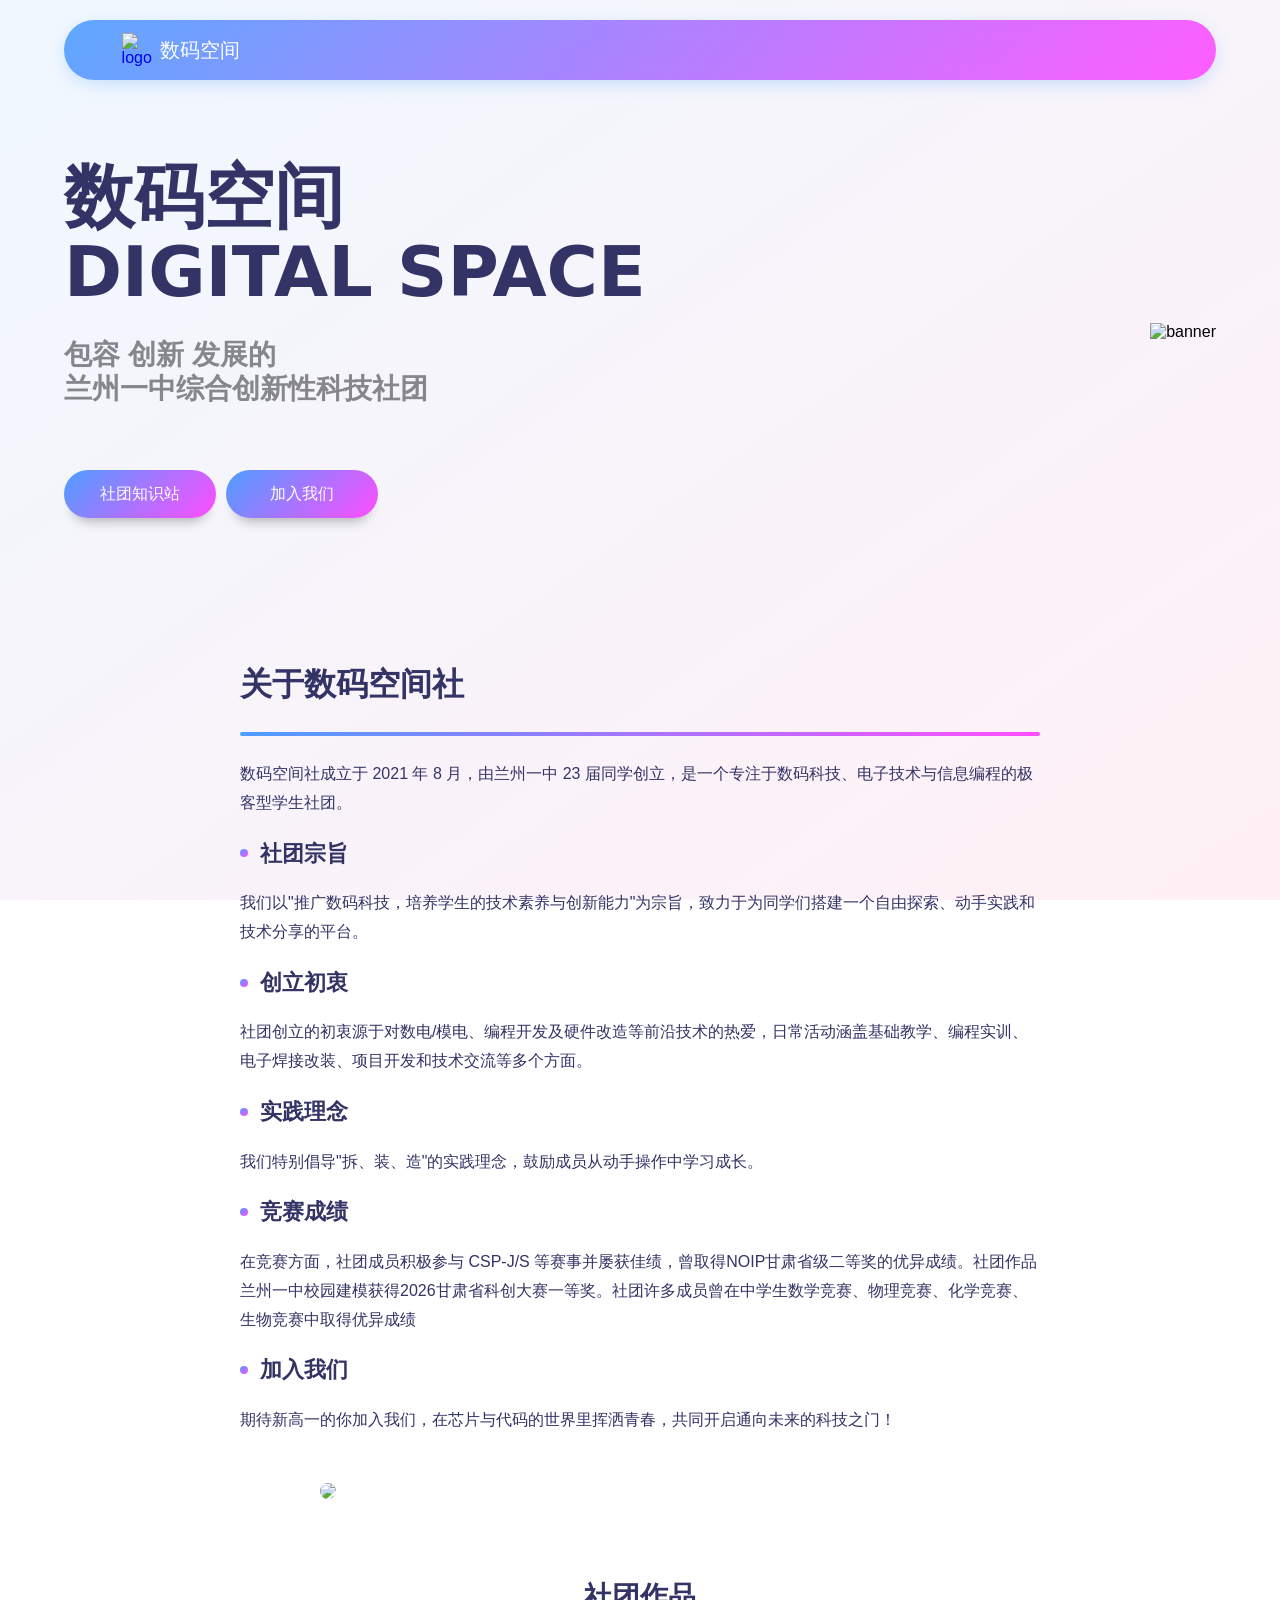
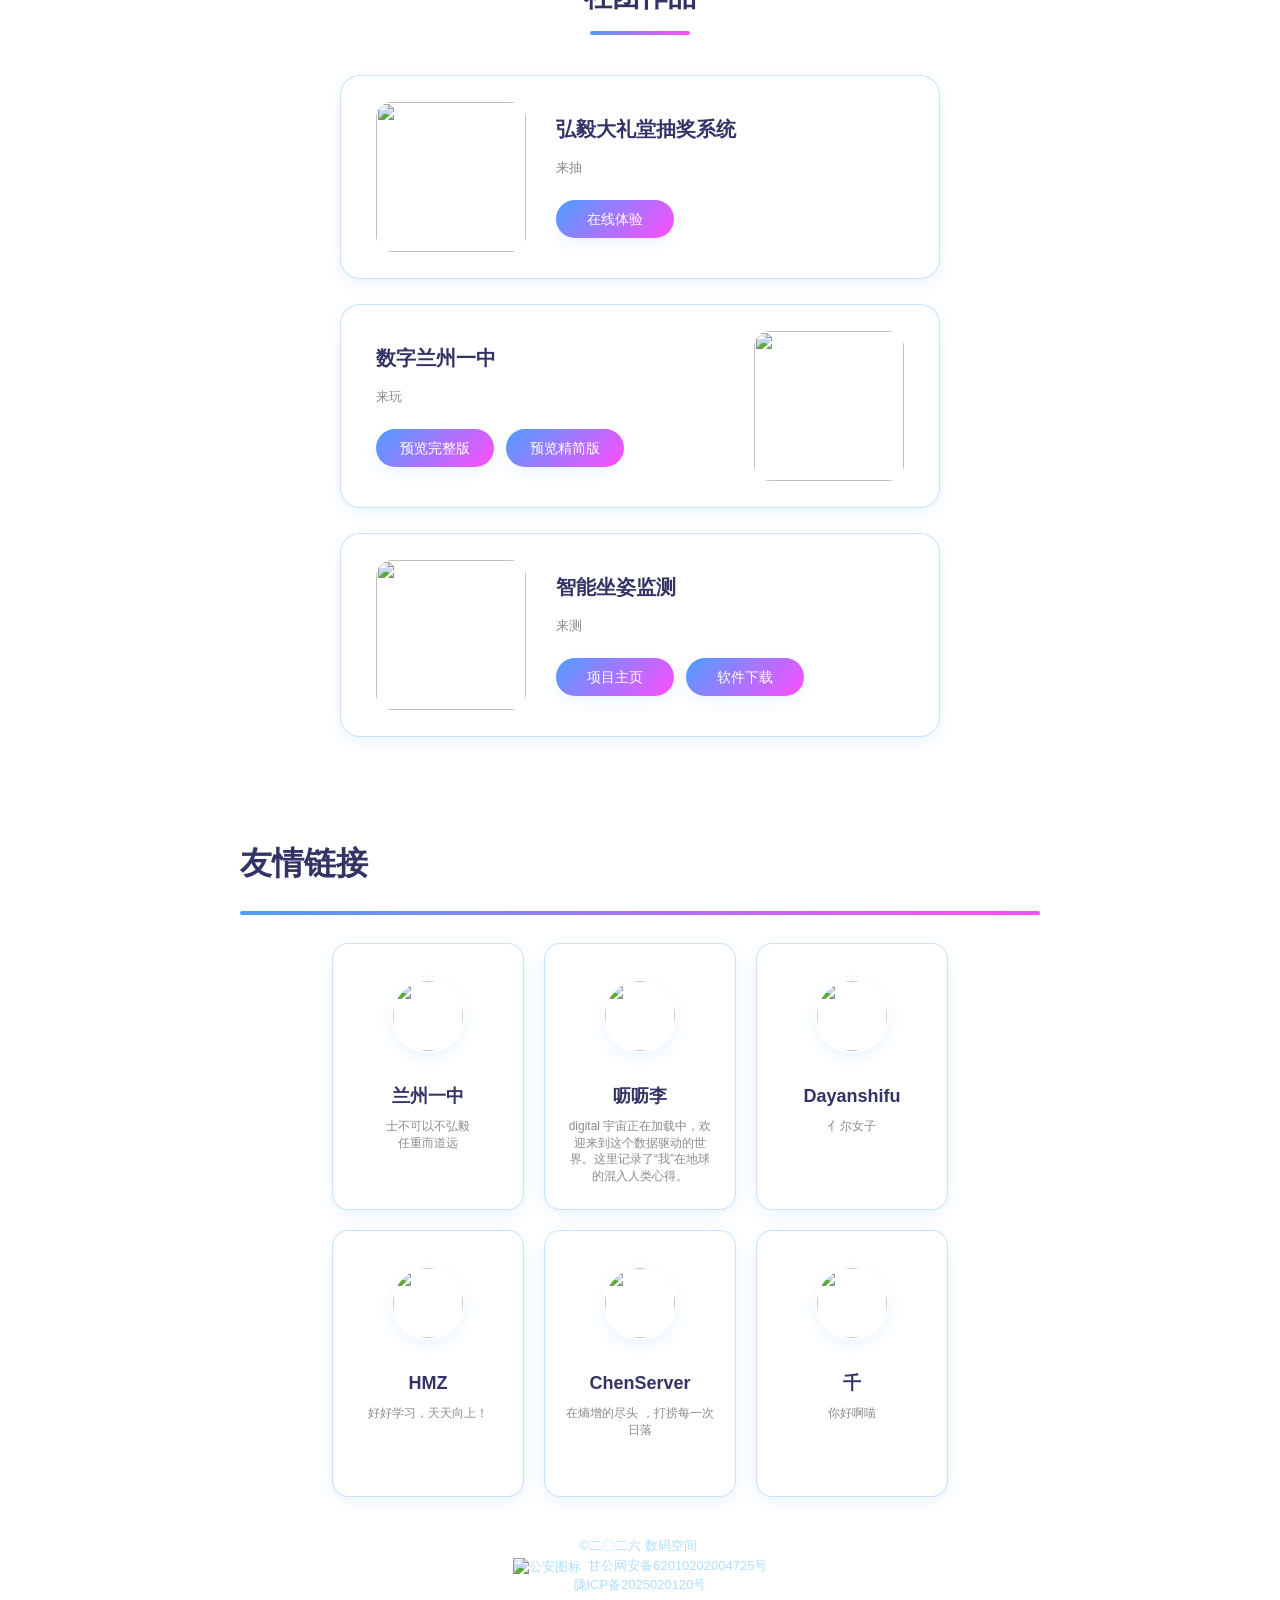
==== 0/index.html @ dd20dab1 "1" ====
<!DOCTYPE html>
<html lang="zh-CN">
<head>
  <meta charset="UTF-8">
  <meta http-equiv="X-UA-Compatible" content="IE=edge">
  <meta name="viewport" content="width=device-width, initial-scale=1.0">
  <meta name="msvalidate.01" content="935899423EDA64570DB7C2E20B85C074" />
  <title>数码空间</title>
  <link rel="stylesheet" href="css/all.css">
  <link rel="icon" type="image/x-icon"
    href="https://static.codemao.cn/pickduck/B1ozkjePlx.png?hash=FnTnQHCRnsdADVJxOXPKU7QRe4GU">
  <link rel="apple-touch-icon"
    href="https://static.codemao.cn/pickduck/B1ozkjePlx.png?hash=FnTnQHCRnsdADVJxOXPKU7QRe4GU">
  <meta name="apple-mobile-web-app-title" content="数码空间">
  <link rel="bookmark" href="img/icon.webp">
  <link rel="apple-touch-icon-precomposed" sizes="180x180" href="img/icon.webp">
  <meta name="description" content="包容 创新 发展的兰州一中综合创新性科技社团">
  <meta name="theme-color" content="#1C1C1F">
  <meta name="color-scheme" content="light dark">
  <link rel="stylesheet" href="https://cdn3.codesign.qq.com/icons/X2bzpZvRWkZkAaV/latest/iconfont.css">
  <script src="https://lf9-cdn-tos.bytecdntp.com/cdn/expire-1-M/jquery/3.6.0/jquery.min.js"></script>
  <script>
    var _hmt = _hmt || [];
    (function () {
      var hm = document.createElement("script");
      hm.src = "https://hm.baidu.com/hm.js?0a0cca83682044c405966961a1ff1b9b";
      var s = document.getElementsByTagName("script")[0];
      s.parentNode.insertBefore(hm, s);
    })();
  </script>
</head>
<body id="body">
  <div class="nav">
    <div class="nav-content">
      <div class="nav-left">
        <a href="javascript:scrollToTopWithAnimation()" class="site-logo">
          <img src="https://static.codemao.cn/pickduck/Byks1olvex.webp?hash=FupuaA1gdPnGpRbXPNldKYbTcJV7" alt="logo"
            class="site-logo-img">
          <span class="site-name">数码空间</span>
        </a>
      </div>
    </div>
  </div>
  <div class="first-stack need-padding">
    <div class="left-Introduce">
      <div class="title-group">
        <span class="title">数码空间</span>
        <span class="title">DIGITAL SPACE</span>
      </div>
      <div class="discription">
        <span class="discription-text">包容 创新 发展的<span class="inline-word"></span><br>兰州一中综合创新性科技社团<span
            class="inline-word"></span></span>
      </div>
      <div class="first-stack-links">
        <a href="https://1zdigital.space" class="about-button" target="_blank">社团知识站</a>
        <div style="width: 10px;"></div>
        <a href="https://qm.qq.com/cgi-bin/qm/qr?k=8SuyzdjMdeFkqadi6fVxiHkDl4CLty4_&jump_from=webapi&authKey=CzQikE2dsX8r/V933DdRGaGKKtdiOJlwdwXW4sMrp03vUS4DN889CrqxzXHYF1y"
          class="about-button" target="_blank">加入我们</a>
      </div>
    </div>
    <a class="right-stack" target="_blank">
      <img class="banner-img" src="https://static.codemao.cn/pickduck/r1gCdc1rwxg.png" alt="banner" title="banner">
    </a>
  </div>
  <div class="about-section need-padding">
    <div class="about-container">
      <h2 class="about-title">关于数码空间社<br></h2>
      <div class="about-content">
        <p>数码空间社成立于 2021 年 8 月，由兰州一中 23 届同学创立，是一个专注于数码科技、电子技术与信息编程的极客型学生社团。</p>
        <h3 class="about-subtitle">社团宗旨</h3>
        <p>我们以"推广数码科技，培养学生的技术素养与创新能力"为宗旨，致力于为同学们搭建一个自由探索、动手实践和技术分享的平台。</p>
        <h3 class="about-subtitle">创立初衷</h3>
        <p>社团创立的初衷源于对数电/模电、编程开发及硬件改造等前沿技术的热爱，日常活动涵盖基础教学、编程实训、电子焊接改装、项目开发和技术交流等多个方面。</p>
        <h3 class="about-subtitle">实践理念</h3>
        <p>我们特别倡导"拆、装、造"的实践理念，鼓励成员从动手操作中学习成长。</p>
        <h3 class="about-subtitle">竞赛成绩</h3>
        <p>在竞赛方面，社团成员积极参与 CSP-J/S 等赛事并屡获佳绩，曾取得NOIP甘肃省级二等奖的优异成绩。社团作品兰州一中校园建模获得2026甘肃省科创大赛一等奖。社团许多成员曾在中学生数学竞赛、物理竞赛、化学竞赛、生物竞赛中取得优异成绩</p>
        <h3 class="about-subtitle">加入我们</h3>
        <p>期待新高一的你加入我们，在芯片与代码的世界里挥洒青春，共同开启通向未来的科技之门！</p>
        <br>
        <img src="https://static.codemao.cn/pickduck/HkcOrgrwge.jpg"
          style="width: 80%;border-radius: 20px;padding: 0 auto 0 ; margin-left: 10%;" />
      </div>
    </div>
  </div>
  <div class="works-section need-padding">
    <div class="works-container">
      <h2 class="works-title">社团作品</h2>
      
      <span class="work-item">
        <img src="https://static.codemao.cn/pickduck/r1gCdc1rwxg.png" class="work-img">
        <div class="work-info">
          <h3 class="work-name">弘毅大礼堂抽奖系统</h3>
          <p class="work-desc">来抽<br><br>
          <a class="work-link" href="https://hello.1zdigital.space/hy" target="_blank">在线体验</a></p>
        </div>
      </span>
      
      <span class="work-item right-img">
        <img src="https://static.codemao.cn/pickduck/r1gCdc1rwxg.png" class="work-img">
        <div class="work-info">
          <h3 class="work-name">数字兰州一中</h3>
          <p class="work-desc">来玩<br><br>
          <a class="work-link" href="https://hello.1zdigital.space/digitallzyz" target="_blank">预览完整版</a>
          <a class="work-link" href="https://hello.1zdigital.space/digitallzyz/simplified.html" target="_blank">预览精简版</a></p>
        </div>
      </span>
      
      <span class="work-item">
        <img src="https://cdn-community.bcmcdn.com/47/community/BMhqb64pTA0K6yNDV7uM3xsi3PjDqPYTANcY9XRM4FAz.ico?hash=FnhFmJ8zzLOVhTmnKUnLEoGN8aM1" class="work-img">
        <div class="work-info">
          <h3 class="work-name">智能坐姿监测</h3>
          <p class="work-desc">来测<br><br>
          <a class="work-link" href="https://github.com/MicroPotatoChips/poseture_monitor" target="_blank">项目主页</a>
          <a class="work-link" href="#" target="_blank">软件下载</a></p>
        </div>
      </span>
    </div>
  </div>
  <div class="friends-section need-padding">
    <div class="friends-container">
      <h2 class="about-title" style="margin-top: 20px;margin-bottom: 20px;">友情链接<br></h2>
      <div class="friends-grid">
        <a href="https://www.gslzyz.cn/" class="friend-card" target="_blank">
          <img src="https://cdn-community.bcmcdn.com/47/community/d2ViXzMwMDFfMzQwODM0OF8wXzE3NjI1MzQ2MTcxOTFfYjg2MDZhNmQ.jpeg" class="friend-avatar">
          <h3 class="friend-name">兰州一中</h3>
          <p class="friend-description">士不可以不弘毅<br>任重而道远</p>
        </a>
        <a href="https://1zdigital.space/" class="friend-card" target="_blank">
          <img src="https://cravatar.com/avatar/0fc2c5f90ea8afbfb604182b74a423ce?d=mp&s=240"class="friend-avatar">
          <h3 class="friend-name">呖呖李</h3>
          <p class="friend-description">digital 宇宙正在加载中，欢迎来到这个数据驱动的世界。这里记录了“我”在地球的混入人类心得。</p>
        </a>
        <a href="https://qian.1zdigital.space/" class="friend-card" target="_blank">
          <img src="https://static.codemao.cn/pickduck/HJTNP4yn6.jpg" class="friend-avatar">
          <h3 class="friend-name">Dayanshifu</h3>
          <p class="friend-description">亻尔女子</p>
        </a>
        <a href="https://hmz168.1zdigital.space" class="friend-card" target="_blank">
          <img src="https://cdn-community.bcmcdn.com/47/community/d2ViXzMwMDFfMzQwODM0OF8wXzE3NjI1MzUxMDI0MjFfNjUyYjBjNWE.jpeg" class="friend-avatar">
          <h3 class="friend-name">HMZ</h3>
          <p class="friend-description">好好学习，天天向上！</p>
        </a>
        <a href="https://etaris.moe/" class="friend-card" target="_blank">
          <img src="https://blog.etaris.moe/photos/head.jpg" class="friend-avatar">
          <h3 class="friend-name">ChenServer</h3>
          <p class="friend-description">在熵增的尽头 ，打捞每一次日落</p>
        </a>
        <a href="https://hello.1zdigital.space/qian" class="friend-card" target="_blank">
          <img src="https://cdn-community.bcmcdn.com/47/community/d2ViXzMwMDFfMzQwODM0OF8wXzE3NjMzOTU5MDYyNDVfMDBhOGVhNWQ.jpeg" class="friend-avatar">
          <h3 class="friend-name">千</h3>
          <p class="friend-description">你好啊喵</p>
        </a>
      </div>
    </div>
  </div>
  <div class="footer-content need-padding" style="text-decoration:none;color:#0099ff51;font-size:small;text-align: center;">
    <span class="info" style="margin:0 4px 2px 0">©<span id="2year">114514</span> <a style="text-decoration:none;color:#0099ff51"
        href="https://hello.1zdigital.space/">数码空间</a></span>
    <span class="info">
      <img src=https://www.beian.gov.cn/img/ghs.png alt=公安图标 height=16 width=16 style="height:16px;vertical-align:middle;margin:0 4px 0 0;display:inline"/>
      <a style="text-decoration:none;color:#0099ff51" href="https://beian.mps.gov.cn/#/query/webSearch?code=62010202004725;display:inline" target=_blank>甘公网安备62010202004725号</a></span>
      <a style="text-decoration:none;color:#0099ff51" href="http://beian.miit.gov.cn" target=_blank                                      >陇ICP备2025020120号</a>
    </span>
    <script type="text/javascript">
      function toChineseYear(year) {
        var chineseNumbers = ['〇', '一', '二', '三', '四', '五', '六', '七', '八', '九'];
        var yearStr = year.toString();
        var result = '';
        for (var i = 0; i < yearStr.length; i++) {
          result += chineseNumbers[parseInt(yearStr.charAt(i))];
        }
        return result;
      }
      var nowyear = new Date().getFullYear();
      var a1 = toChineseYear(nowyear);
      document.getElementById("2year").innerHTML = a1;</script>
  </div>
</body>
<script src="js/simpleParallax.min.js"></script>
</html>
---- 0/css/all.css ----
:root {
	--heo-white: #fff;
	--heo-white-op: hsla(0, 0%, 100%, 0.2);
	--heo-black: #000;
	--heo-black-op: rgba(0, 0, 0, 0.2);
	--heo-none: rgba(0, 0, 30, 0);
	--heo-gray: #999;
	--heo-gray-op: hsla(0, 0%, 60%, 0.17);
	--heo-vip: #e5a80d;
	--heo-theme: #ff4dff;
	--heo-theme-op: rgba(255, 77, 255, 0.2);
	--heo-theme-op-deep: rgba(255, 77, 255, 0.8);
	--heo-theme-none: rgba(255, 77, 255, 0.1);
	--heo-main: linear-gradient(135deg, #4d9eff, #ff4dff);
	--heo-main-op: rgba(77, 158, 255, 0.2);
	--heo-main-none: rgba(77, 158, 255, 0.1);
	--heo-shadow-theme: 0 8px 12px -3px var(--heo-theme-op);
	--heo-shadow-blackdeep: 0 2px 16px -3px rgba(0, 0, 0, 0.15);
	--heo-shadow-main: 0 8px 12px -3px var(--heo-main-op);
	--heo-shadow-blue: 0 8px 12px -3px rgba(77, 158, 255, 0.4);
	--heo-shadow-white: 0 8px 12px -3px hsla(0, 0%, 100%, 0.2);
	--heo-shadow-black: 0 0 12px 4px rgba(0, 0, 0, 0.05);
	--heo-shadow-yellow: 0px 38px 77px -26px rgba(255, 201, 62, 0.12);
	--heo-shadow-red: 0 8px 12px -3px rgba(255, 77, 77, 0.3);
	--heo-shadow-green: 0 8px 12px -3px rgba(77, 255, 77, 0.3);
	--heo-logo-color: linear-gradient(215deg, #4d9eff, #ff4dff);
	--heo-snackbar-time: 5s;
	--style-border: 1px solid var(--heo-card-border);
	--style-border-always: 1px solid var(--heo-card-border);
	--style-border-hover: 1px solid var(--heo-theme);
	--style-border-hover-always: 1px solid var(--heo-theme);
	--style-border-dashed: 1px dashed var(--heo-theme-op)
}


:root {
	height: 100%;
	--heo-blue: #4d9eff;
	--heo-red: #ff4d4d;
	--heo-pink: #ff7c7c;
	--heo-green: #4dff4d;
	--heo-yellow: #ffcc4d;
	--heo-yellow-op: rgba(255, 204, 77, 0.2);
	--heo-orange: #f93;
	--heo-background: linear-gradient(145deg, #f0f8ff, #fff0f5);
	--heo-reverse: #000;
	--heo-maskbg: hsla(0, 0%, 100%, 0.6);
	--heo-maskbgdeep: hsla(0, 0%, 100%, 0.85);
	--heo-hovertext: var(--heo-theme);
	--heo-ahoverbg: rgba(255, 240, 245, 0.7);
	--heo-lighttext: var(--heo-main);
	--heo-scrollbar: rgba(77, 158, 255, 0.4);
	--heo-card-btn-bg: linear-gradient(135deg, #4d9eff, #ff4dff);
	--heo-post-blockquote-bg: rgba(240, 248, 255, 0.7);
	--heo-post-tabs-bg: rgba(255, 240, 245, 0.7);
	--heo-secondbg: linear-gradient(145deg, #e6f0ff, #ffe6f0);
	--heo-shadow-nav: 0 5px 20px -5px rgba(77, 158, 255, 0.4);
	--heo-card-bg: hsla(0, 0%, 100%, 0.9);
	--heo-card-bg-op: hsla(0, 0%, 100%, 0.2);
	--heo-card-bg-none: hsla(0, 0%, 100%, 0);
	--heo-shadow-lightblack: 0 5px 20px -5px rgba(77, 158, 255, 0.2);
	--heo-shadow-light2black: 0 5px 20px -5px rgba(255, 77, 255, 0.2);
	--heo-card-border: rgba(77, 158, 255, 0.3);
	--heo-shadow-border: 0 8px 20px -4px rgba(77, 158, 255, 0.2);
	--style-border-forever: 2px solid var(--heo-main)
}

@keyframes floating {
	0% {
		transform: translate(0)
	}

	50% {
		transform: translateY(10px)
	}

	to {
		transform: translate(0)
	}
}

body {
	background: var(--heo-background) no-repeat 50%;
	background-size: cover;
	background-attachment: fixed;
	display: flex;
	margin: auto;
	flex-direction: column;
	font-family: PingFangSC-Regular, Roboto, Helvetica Neue, Helvetica, Tahoma, Arial, PingFang SC-Light, Microsoft YaHei;
	align-items: center;
    background-position: center center;
    background-repeat: no-repeat;
    background-attachment: fixed;
    background-size: 100% 100%;
    -webkit-background-size: cover;
    -o-background-size: cover;
}

body .need-padding {
	max-width: 1200px;
	width: 90%
}

a {
	text-decoration: none;
	-webkit-user-drag: none
}

a,
span {
	user-select: none
}

sup {
	font-size: 12px;
	background: var(--heo-green);
	color: var(--heo-white);
	padding: 4px;
	border-radius: 4px;
	margin-left: 6px;
	white-space: nowrap;
	position: absolute;
	top: -4px
}

sup.hot {
	background: var(--heo-red)
}

img {
	user-select: none;
	-webkit-user-drag: none
}

.nav {
	left: 5%;
	position: fixed;
	justify-content: center;
	flex-direction: column;
	background: var(--heo-navbg);
	backdrop-filter: blur(10px);
	border-radius: 30px;
	margin-top: 20px;
	box-shadow: var(--heo-shadow-nav);
	animation: float 6s ease-in-out infinite;
	top: 0
}

.nav,
.nav-content {
	display: flex;
	width: 90%;
	align-items: center;
	z-index: 2;
	transition: .3s ease-in-out
}

.nav-content {
	max-width: 1200px;
	justify-content: space-between;
	height: 60px
}

.nav-banner {
	width: 100%;
	height: 44px;
	display: flex;
	align-items: center;
	justify-content: center;
	position: absolute;
	top: 44px;
	left: 0;
	animation: showbanner 4s ease-in-out;
	z-index: 1;
	background: var(--heo-secondbg);
	border-radius: 0 0 30px 30px
}

.nav-banner a {
	font-size: 12px;
	transition: .3s ease-in-out;
	animation: showbannertext 4s ease-in-out;
	color: var(--heo-fontcolor)
}

.nav-banner a:hover {
	color: var(--heo-main)
}

.nav-right .nav-menu {
	display: none
}

a.site-logo {
	display: flex;
	align-items: center
}

img.site-logo-img {
	width: 30px
}

.menu-list {
	display: none
}

.banner-img {
	width: 405px;
	max-width: 100%;
	animation: floating 4s ease-in-out infinite;
	pointer-events: none;
	object-fit: cover;
	transform: translateY(-7px)
}

span.site-name {
	color: var(--heo-white);
	font-size: 20px;
	margin-left: 8px
}

a.nav-item {
	color: var(--heo-white);
	opacity: .8;
	transition: .3s ease-in-out;
	font-size: 14px;
	margin: 0 2px;
	padding: 8px 16px;
	border-radius: 30px;
	background: hsla(0, 0%, 100%, .1)
}

a.nav-item:hover {
	opacity: 1;
	background: hsla(0, 0%, 100%, .3);
	color: var(--heo-white);
	transform: translateY(-2px);
	box-shadow: 0 5px 15px rgba(255, 77, 255, .3)
}

.first-stack,
.nav-right {
	display: flex;
	align-items: center
}

.first-stack {
	justify-content: space-between;
	margin-top: 160px;
	margin-bottom: 15vh
}

.title-group {
	display: flex;
	flex-direction: column;
	font-size: 70px;
	line-height: 75px;
	font-family: system-ui
}

.title-group,
span.discription-text {
	font-weight: 400;
	color: #336;
	font-weight: 700
}

span.discription-text {
	display: block;
	font-size: 28px;
	line-height: 34px;
	margin-top: 28px
}

a.about-button {
	display: flex;
	padding: 0 36px;
	background: var(--heo-card-btn-bg);
	color: var(--heo-white);
	border-radius: 29px;
	box-shadow: 0 12px 12px -9px rgba(0, 0, 0, .29);
	margin-top: 64px;
	width: 80px;
	transition: .3s ease-in-out;
	white-space: nowrap;
	align-items: center;
	justify-content: center;
	height: 48px;
	border: none
}

a.about-button:hover {
	background: var(--heo-main);
	box-shadow: 0 12px 12px -9px rgba(255, 77, 255, .4);
	transform: translateY(-3px)
}

.product-group {
	margin: 0;
	width: 100%
}

h2.group-title {
	font-size: 32px;
	margin-bottom: 0;
	color: #336
}

.group-description {
	font-size: 14px;
	color: var(--heo-secondtext)
}

.group-items {
	display: flex;
	margin-top: 60px;
	flex-direction: row;
	flex-wrap: wrap
}

.group-item {
	display: flex;
	width: 33.33333%;
	margin-bottom: 60px
}

a.group-item-icon,
img.group-item-icon-img {
	width: 100px;
	height: 100px
}

img.group-item-icon-img {
	border-radius: 28px;
	box-shadow: 0 5px 15px rgba(77, 158, 255, .3);
	transition: transform .3s ease
}

img.group-item-icon-img:hover {
	transform: scale(1.05)
}

.group-info-button {
	display: flex;
	align-items: center
}

span.linkbotton-tips {
	display: flex;
	margin-left: 10px;
	font-size: 12px;
	color: var(--heo-secondtext)
}

.special-card span.linkbotton-tips {
	color: var(--heo-white)
}

.group-info,
.group-info-group {
	display: flex;
	flex-direction: column
}

.group-info-group {
	margin-left: 36px;
	justify-content: space-between;
	height: 100px
}

.group-info-group a.title {
	color: var(--heo-fontcolor);
	font-size: 20px;
	line-height: 1;
	margin-bottom: 8px;
	width: fit-content;
	position: relative;
	font-weight: 700
}

.group-info-group a.discription {
	color: var(--heo-fontcolor);
	font-size: 14px;
	width: fit-content;
	max-width: 220px;
	word-break: break-all;
	text-overflow: ellipsis;
	display: -webkit-box;
	-webkit-box-orient: vertical;
	-webkit-line-clamp: 1
}

a.linkbutton {
	padding: 6px 20px;
	display: flex;
	background: var(--heo-blue);
	color: var(--heo-white);
	font-size: 14px;
	border-radius: 21px;
	transition: .3s ease-in-out;
	width: fit-content;
	white-space: nowrap
}

a.linkbutton:hover {
	filter: brightness(1.2);
	transform: translateY(-2px);
	box-shadow: 0 5px 15px rgba(77, 158, 255, .3)
}

a.linkbutton:active {
	filter: brightness(.8)
}

.footer {
	padding: 60px 0;
	display: flex;
	justify-content: center;
	width: 100%;
	background: var(--heo-secondbg);
	margin-top: 80px;
	align-items: center;
	border-radius: 30px 30px 0 0
}

.footer .info {
	font-size: 12px;
	opacity: .6;
	color: var(--heo-fontcolor);
	transition: .3s ease-in-out;
	margin: 4px 0
}

.footer a.info:hover {
	opacity: 1;
	color: var(--heo-theme)
}

.footer .info-group .info:not(:first-child) {
	margin-left: 4px
}

.footer-content {
	display: flex;
	flex-direction: column;
	margin-bottom: 20px
}

html::-webkit-scrollbar {
	display: none
}

.product-banner {
	background-image: linear-gradient(180deg, #4d9eff, #ff4dff);
	width: 100%;
	padding: 94px 0 0;
	height: fit-content;
	margin: 40px 0;
	overflow: hidden;
	position: relative;
	min-height: 800px;
	border-radius: 30px
}

.banner-info,
.product-banner {
	display: flex;
	flex-direction: column;
	align-items: center
}

.product-banner .tips {
	color: var(--heo-vip);
	font-size: 14px
}

.product-banner span.title {
	font-size: 56px;
	color: var(--heo-white);
	font-weight: 700;
	text-align: center;
	line-height: 60px;
	margin-top: 12px
}

span.punctuation {
	position: absolute
}

.banner-discription-group {
	display: flex;
	flex-direction: column;
	align-items: center;
	opacity: .8;
	margin: 24px 0 32px
}

.product-banner span.description {
	font-size: 16px;
	color: var(--heo-white);
	text-align: center
}

.link-group {
	margin-bottom: 24px;
	display: flex;
	align-items: center
}

a.primary-button {
	padding: 8px 26px;
	border-radius: 26px;
	transition: .3s ease-in-out;
	white-space: nowrap
}

a.primary-button:hover {
	transform: translateY(-2px);
	box-shadow: 0 5px 15px hsla(0, 0%, 100%, .3)
}

a.second-link {
	color: var(--heo-white);
	opacity: .6;
	font-size: 14px;
	margin-left: 12px;
	transition: .3s ease-in-out
}

a.second-link:hover {
	opacity: 1
}

.banner-pic {
	margin-top: 20px;
	display: flex;
	justify-content: center;
	height: 400px;
	position: absolute;
	bottom: 100px
}

.banner-pic-img {
	max-width: 968px;
	width: 100%;
	margin: auto;
	border-radius: 20px
}

.inline-word {
	word-break: keep-all;
	white-space: nowrap
}

.first-stack-links {
	display: flex
}

.about-button.social-button {
	margin-left: 8px;
	padding: 0 16px
}

.about-button.social-button i {
	font-size: 20px;
	line-height: 1
}

.special-card {
	background: linear-gradient(135deg, #4d9eff, #ff4dff);
	width: 90%;
	border-radius: 30px;
	max-width: 1200px;
	position: relative;
	display: flex;
	overflow: hidden;
	height: 500px;
	box-shadow: 0 20px 40px rgba(77, 158, 255, .3)
}

.special-card-left {
	padding: 54px 0 54px 75px;
	z-index: 1;
	width: 100%;
	position: relative
}

.special-card-left .tips {
	font-size: 18px;
	font-weight: 700;
	color: var(--heo-white)
}

.special-card-left .title {
	font-size: 40px;
	font-weight: 700;
	max-width: 400px;
	margin-top: 8px
}

.special-card-left .discription,
.special-card-left .title {
	line-height: 1.2;
	max-width: calc(100% - 700px);
	color: var(--heo-white)
}

.special-card-left .discription {
	font-size: 16px;
	margin-top: 24px;
	opacity: .8
}

.special-card-left .button-group {
	position: absolute;
	bottom: 56px;
	display: flex;
	align-items: center
}

.special-card-right {
	position: absolute;
	right: 0;
	top: 0;
	height: 100%;
	display: flex;
	z-index: 0
}

.avatar-discription {
	display: flex;
	flex-direction: column;
	align-content: center;
	padding: 24px 32px;
	background: var(--heo-white);
	border-radius: 12px;
	line-height: 1.5;
	max-width: 1200px;
	margin: 18px 5% 0;
	border: var(--style-border-always);
	box-shadow: var(--heo-shadow-border)
}

.avatar-discription-text {
	display: flex;
	font-size: 16px;
	text-align: center
}

span.avatar-name {
	display: flex;
	font-size: 16px;
	opacity: 1;
	margin: 14px auto auto
}

.avatar-image {
	width: 60px;
	height: 60px;
	border-radius: 50%;
	margin: 28px auto auto;
	border: 4px solid #fff;
	box-shadow: var(--heo-shadow-lightblack)
}

.avatar-title {
	display: flex;
	margin: auto;
	font-size: 14px;
	opacity: .6;
	text-align: center
}

@media screen and (max-width:1200px) {
	.group-item {
		width: 50%
	}

	.special-card {
		display: none
	}
}

@media screen and (max-width:768px) {
	.first-stack {
		margin-bottom: 20px
	}

	.left-Introduce {
		margin-bottom: 40px
	}

	a.about-button {
		margin-top: 40px
	}

	.group-items {
		margin-top: 30px
	}

	body .need-padding {
		width: 80%
	}

	.first-stack {
		flex-direction: column;
		margin-top: 120px
	}

	.product-group {
		margin: 0
	}

	.group-item {
		width: 100%
	}

	.footer {
		flex-direction: column;
		margin-top: 20px
	}

	.footer .info {
		margin-bottom: 12px
	}

	.show-menu .nav,
	.show-menu .nav-content {
		background: var(--heo-navbg)
	}

	.nav-right .nav-item {
		display: none
	}

	.nav-right .nav-menu {
		display: flex;
		color: var(--heo-white);
		padding: 8px 0 8px 8px
	}

	.product-banner span.title {
		font-size: 40px;
		line-height: 46px
	}

	.menu-list {
		display: flex;
		position: fixed;
		flex-direction: column;
		top: 60px;
		background: var(--heo-navbg);
		width: 100%;
		height: 0%;
		z-index: 10;
		align-items: center;
		overflow: hidden;
		transition: .3s ease-in-out;
		opacity: 0;
		border-radius: 0 0 30px 30px
	}

	.show-menu .menu-list {
		height: 100%;
		opacity: 1
	}

	.menu-list a.nav-item {
		padding: 8px;
		font-size: 16px;
		border-bottom: 1px solid hsla(0, 0%, 100%, .2);
		width: 90%;
		margin-left: 0
	}

	.show-menu .menu-list a.nav-item {
		padding: 12px 8px
	}

	.banner-pic {
		margin-top: 20px;
		height: 200px;
		bottom: 40px
	}

	.product-banner {
		padding-top: 60px;
		min-height: 520px
	}

	h2.group-title {
		margin: 0
	}

	a.linkbutton {
		margin-left: 0
	}

	.banner-img {
		height: 100%
	}

	.banner-pic-img {
		width: 100vw
	}

	.nav-center {
		display: none
	}
}

@media screen and (max-width:375px) {
	.first-stack {
		margin-bottom: 20px
	}

	.left-Introduce {
		margin-bottom: 40px
	}

	a.about-button {
		margin-top: 40px
	}

	.group-items {
		margin-top: 30px
	}

	.group-info-group,
	.group-item {
		flex-direction: row
	}

	.group-info-group {
		margin-left: 20px;
		width: 100%;
		height: 45px
	}

	.group-info-button {
		margin-top: 0;
		flex-direction: column
	}

	span.linkbotton-tips {
		margin-top: 4px
	}

	.product-group {
		margin: 0
	}

	a.group-item-icon,
	img.group-item-icon-img {
		width: 40px;
		height: 40px;
		border-radius: 12px
	}

	.product-banner {
		padding-top: 40px
	}

	.banner-pic {
		margin-top: 0;
		height: 150px
	}

	h2.group-title {
		margin: 0
	}

	a.linkbutton {
		margin-left: 8px
	}

	.footer {
		margin-top: 20px
	}

	.title-group .title {
		font-size: 35px;
		line-height: 1.2
	}

	span.discription-text {
		font-size: 16px;
		line-height: 1.2
	}

	a.about-button {
		padding: 0 24px
	}

	.nav-center {
		display: none
	}
}

:root {
	--heo-fontcolor: #336;
	--heo-secondtext: rgba(60, 60, 67, 0.6)
}

.title-group,
h2.group-title {
	color: var(--heo-fontcolor);
	transition: color .3s ease
}

.group-description,
span.discription-text {
	color: var(--heo-secondtext);
	transition: color .3s ease
}

:root {
	--heo-button-text: #fff;
	--heo-button-bg: linear-gradient(135deg, #4d9eff, #ff4dff);
	--heo-button-hover: linear-gradient(135deg, #3d8eef, #ee3def);
	--heo-navbg: linear-gradient(135deg, rgba(77, 158, 255, 0.9), rgba(255, 77, 255, 0.9));
	--heo-dark-button-text: #fff;
	--heo-dark-button-bg: linear-gradient(135deg, #3a7bc8, #c53ac5);
	--heo-dark-button-hover: linear-gradient(135deg, #2a6bb8, #b52ab5);
	--heo-navbg-dark: linear-gradient(135deg, #3a7bc8, #c53ac5)
}

.dark-theme {
	--heo-button-text: var(--heo-dark-button-text);
	--heo-button-bg: var(--heo-dark-button-bg);
	--heo-button-hover: var(--heo-dark-button-hover);
	--heo-navbg: var(--heo-navbg-dark)
}

a.about-button,
a.about-button1,
a.linkbutton {
	color: var(--heo-button-text);
	background: var(--heo-button-bg);
	transition: all .3s ease
}

a.about-button1:hover,
a.about-button:hover,
a.linkbutton:hover {
	background: var(--heo-button-hover)
}

a.primary-button {
	background: var(--heo-white);
	color: var(--heo-fontcolor)
}

.dark-theme a.primary-button {
	background: hsla(0, 0%, 100%, .1);
	color: var(--heo-white)
}

a.primary-button:hover {
	background: var(--heo-black);
	color: var(--heo-white)
}

.dark-theme a.primary-button:hover {
	background: hsla(0, 0%, 100%, .2)
}

.iconfont {
	color: var(--heo-fontcolor);
	transition: color .3s ease
}

@media (prefers-color-scheme:dark) {
	:root {
		--heo-fontcolor: #e0e0e0;
		--heo-background: linear-gradient(145deg, #1a1a2e, #16213e);
		--heo-secondbg: linear-gradient(145deg, #0f0f1a, #0a1229);
		--heo-card-bg: rgba(30, 30, 46, 0.9);
		--heo-card-border: rgba(77, 158, 255, 0.1);
		--heo-maskbg: rgba(0, 0, 0, 0.6);
		--heo-maskbgdeep: rgba(0, 0, 0, 0.85);
		--heo-secondtext: rgba(200, 200, 220, 0.6)
	}

	.nav-content {
		max-width: 1200px;
		width: 90%;
		display: flex;
		justify-content: space-between;
		align-items: center;
		height: 60px;
		z-index: 2;
		transition: .3s ease-in-out
	}

	body {
		background-attachment: fixed
	}
}

:root {
	--heo-dark-fontcolor: #e0e0e0;
	--heo-dark-background: linear-gradient(145deg, #1a1a2e, #16213e);
	--heo-dark-secondbg: linear-gradient(145deg, #0f0f1a, #0a1229);
	--heo-dark-card-bg: rgba(30, 30, 46, 0.9);
	--heo-dark-card-border: rgba(77, 158, 255, 0.1);
	--heo-dark-maskbg: rgba(0, 0, 0, 0.6);
	--heo-dark-maskbgdeep: rgba(0, 0, 0, 0.85);
	--heo-dark-secondtext: rgba(200, 200, 220, 0.6)
}

.dark-theme {
	--heo-fontcolor: var(--heo-dark-fontcolor);
	--heo-background: var(--heo-dark-background);
	--heo-secondbg: var(--heo-dark-secondbg);
	--heo-card-bg: var(--heo-dark-card-bg);
	--heo-card-border: var(--heo-dark-card-border);
	--heo-maskbg: var(--heo-dark-maskbg);
	--heo-maskbgdeep: var(--heo-dark-maskbgdeep);
	--heo-secondtext: var(--heo-dark-secondtext)
}

.theme-switch {
	position: fixed;
	bottom: 30px;
	right: 30px;
	z-index: 999
}

.theme-toggle {
	width: 50px;
	height: 50px;
	border-radius: 50%;
	background: var(--heo-card-btn-bg);
	color: var(--heo-white);
	display: flex;
	align-items: center;
	justify-content: center;
	cursor: pointer;
	border: none;
	box-shadow: var(--heo-shadow-lightblack);
	transition: all .3s ease
}

.theme-toggle:hover {
	transform: scale(1.1)
}

:root,
body {
	transition: background-color .3s ease, color .3s ease
}

.about-section {
	margin: 10px 0;
	padding: 0px 0
}

.about-container {
	max-width: 800px;
	margin: 0 auto
}

.about-title {
	padding: 0;
	font-size: 32px;
	color: var(--heo-fontcolor);
	position: relative;
	margin: 0
}

.about-title:after {
	content: "";
	display: inline-block;
	width: 100%;
	height: 4px;
	background: var(--heo-main);
	padding-top: 0;
	padding-bottom: 0;
	margin: 20px auto 0;
	border-radius: 2px
}

.about-content {
	font-size: 16px;
	line-height: 1.8
}

.about-content,
.about-subtitle {
	margin: 0;
	padding-top: 0;
	padding-bottom: 0;
	color: var(--heo-fontcolor)
}

.about-subtitle {
	font-size: 22px;
	position: relative;
	padding-left: 20px
}

.about-subtitle:before {
	content: "";
	position: absolute;
	left: 0;
	top: 50%;
	transform: translateY(-50%);
	width: 8px;
	height: 8px;
	background: var(--heo-main);
	border-radius: 50%;
	display: inline
}

.dark-theme .about-content,
.dark-theme .about-subtitle,
.dark-theme .about-title {
	color: var(--heo-dark-fontcolor)
}

.dark-theme .about-subtitle:before,
.dark-theme .about-title:after {
	background: var(--heo-dark-button-bg)
}


.friends-section {
	margin: 0px 0;
	margin-bottom: 40px;
}
.friends-container {
	margin: 0 auto;
	max-width: 800px;
}
.friends-title {
	font-size: 28px;
	color: var(--heo-fontcolor);
	text-align: center;
	margin-bottom: 40px;
	position: relative;
}

.friends-title:after {
	content: "";
	display: block;
	width: 60px;
	height: 4px;
	background: var(--heo-main);
	margin: 15px auto 0;
	border-radius: 2px;
}

.friends-grid {
	display: flex;
	flex-wrap: wrap;
	gap: 20px;
	justify-content: center;
}

.friend-card {
	background: var(--heo-card-bg);
	border-radius: 16px;
	padding: 20px;
	box-shadow: var(--heo-shadow-lightblack);
	transition: all 0.3s ease;
	border: var(--style-border);
	display: flex;
	flex-direction: column;
	align-items: center;
	text-align: center;
	text-decoration: none;
	color: inherit;
	height: 225px; /* 固定高度242px */
	width: 100%; /* 默认宽度100% */
}

.friend-card:hover {
	transform: translateY(-5px);
	box-shadow: var(--heo-shadow-blue);
	border-color: var(--heo-theme);
}

.friend-avatar {
	width: 70px;
	height: 70px;
	border-radius: 50%;
	object-fit: cover;
	margin-bottom: 15px;
	margin-top: 15px;
	border: 2px solid var(--heo-white);
	box-shadow: var(--heo-shadow-lightblack);
}

.friend-name {
	font-size: 18px;
	font-weight: 700;
	color: var(--heo-fontcolor);
	margin-bottom: 10px;
	line-height: 1.2;
}

.friend-description {
	font-size: 12px;
	color: var(--heo-secondtext);
	line-height: 1.4;
	margin: 0;
	display: -webkit-box;
	-webkit-box-orient: vertical;
	overflow: hidden;
}

/* 桌面端样式 */
@media screen and (min-width: 501px) {
	.friend-card {
		width: 150px; /* 桌面端宽度150px */
	}
}
/* 手机端样式 */
@media screen and (max-width: 500px) {
	.friend-card {
		width: 100%; /* 手机端宽度100% */
	}
}

.works-section {
	margin: 60px 0;
}
.works-container {
	max-width: 600px;
	margin: 0 auto;
}
.works-title {
	font-size: 28px;
	color: var(--heo-fontcolor);
	position: relative;
	margin: 0 0 40px 0;
	text-align: center;
}
.works-title:after {
	content: "";
	display: block;
	width: 100px;
	height: 4px;
	background: var(--heo-main);
	margin: 15px auto 0;
	border-radius: 2px;
}
.work-item {
	display: flex;
	align-items: center;
	background: var(--heo-card-bg);
	border-radius: 20px;
	padding: 20px;
	padding-left: 35px;
	padding-right: 35px;
	margin-bottom: 25px;
	box-shadow: var(--heo-shadow-lightblack);
	border: var(--style-border);
	transition: all 0.3s ease;
	
	font-size: 16px;
	gap: 30px;
}
.work-item.right-img {
	flex-direction: row-reverse;
}
.work-img {
	width: 150px;
	height: 150px;
	object-fit: cover;
	border-radius: 16px;
}
.work-info {
	flex: 1;
}
.work-name {
	font-size: 20px;
	font-weight: bold;
	color: var(--heo-fontcolor);
	margin-bottom: 15px;
}
.work-desc {
	font-size: 13px;
	color: var(--heo-secondtext);
	line-height: 1.6;
	margin-bottom: 20px;
}
.work-link {
	font-size: 14px;
	display: inline-block;
	padding: 8px 24px;
	margin-right:8px;
	margin-bottom: 0;
	background: var(--heo-main);
	color: #fff;
	border-radius: 30px;
	transition: all 0.3s ease;
	box-shadow: var(--heo-shadow-lightblack);
	width: 70px;
	text-align: center;
}
.work-link:hover {
	transform: translateY(-2px);
	box-shadow: var(--heo-shadow-blue);
}
@media (max-width: 768px) {
	.work-item,
	.work-item.right-img {
	flex-direction: column;
	gap: 20px;
	padding: 20px;
	}
	.work-img {
	width: 100%;
	height: auto;
	}
	.work-info {
	text-align: center;
	}
}
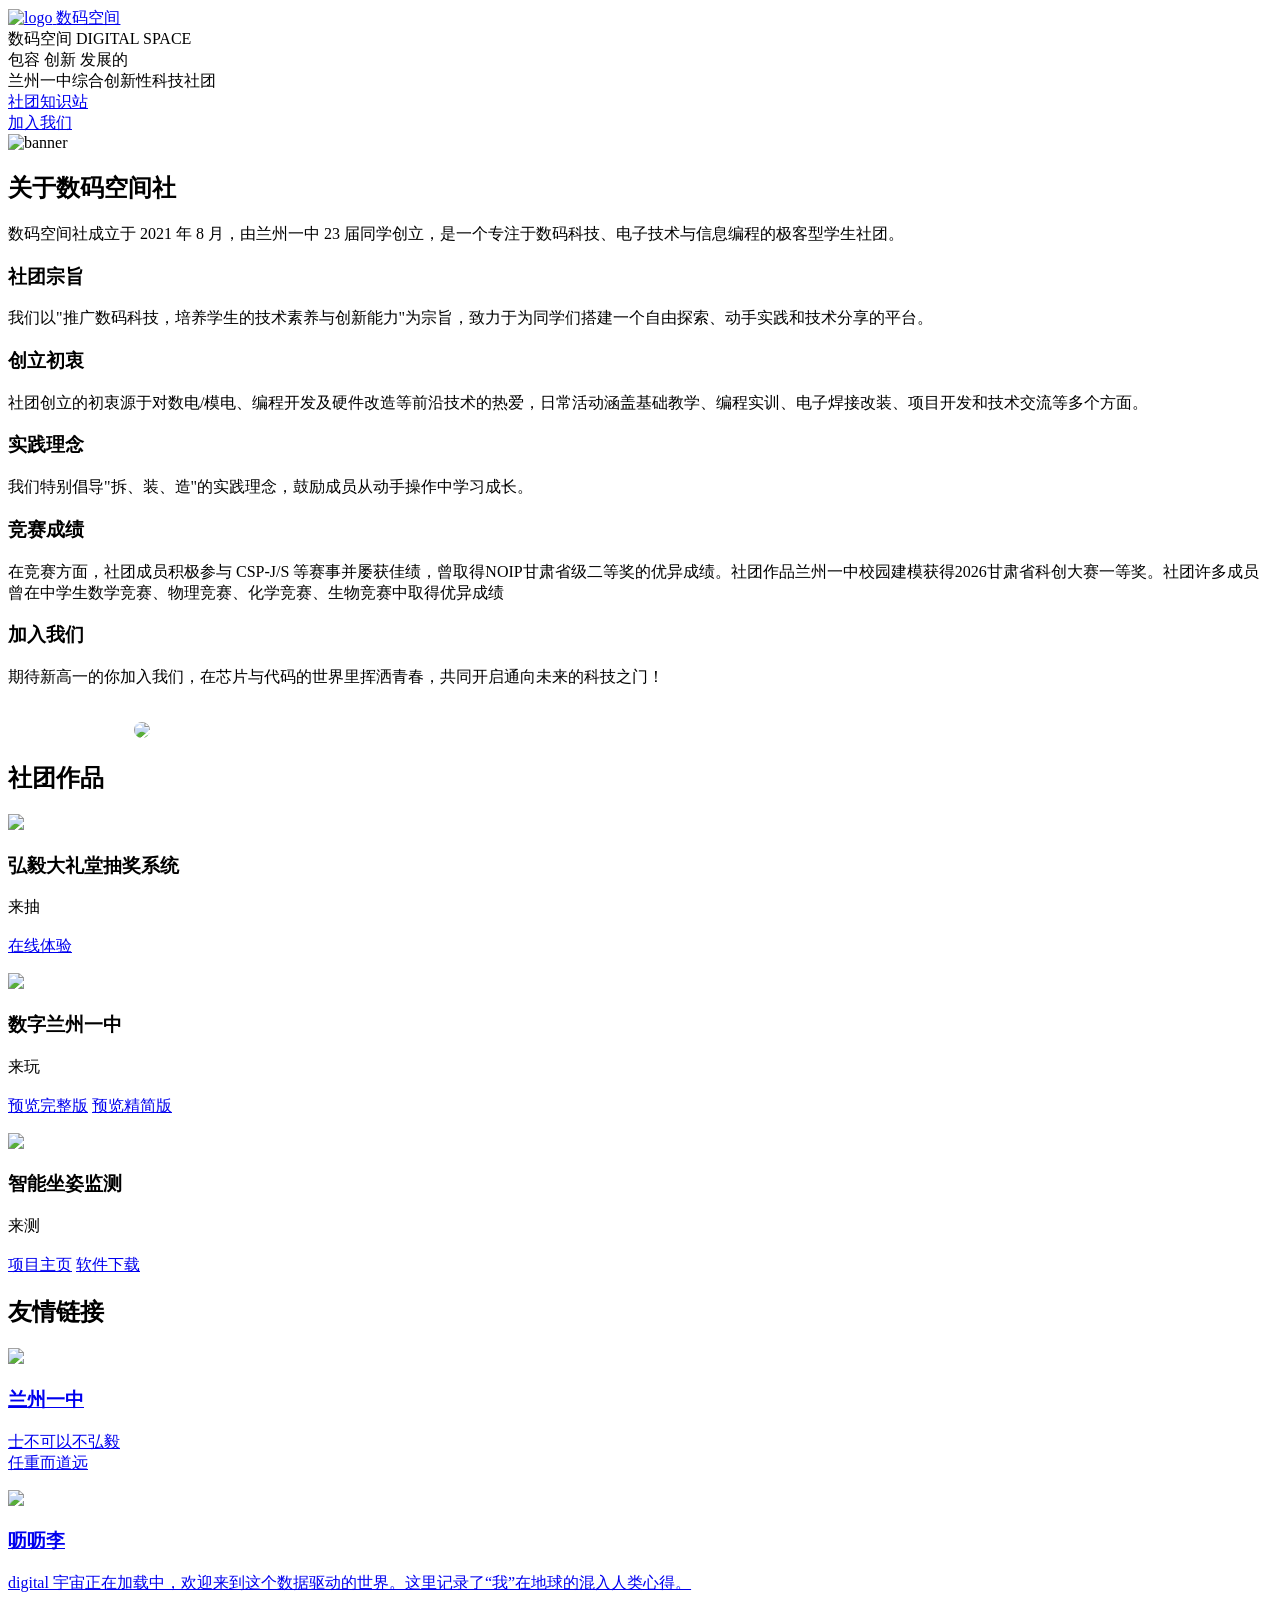
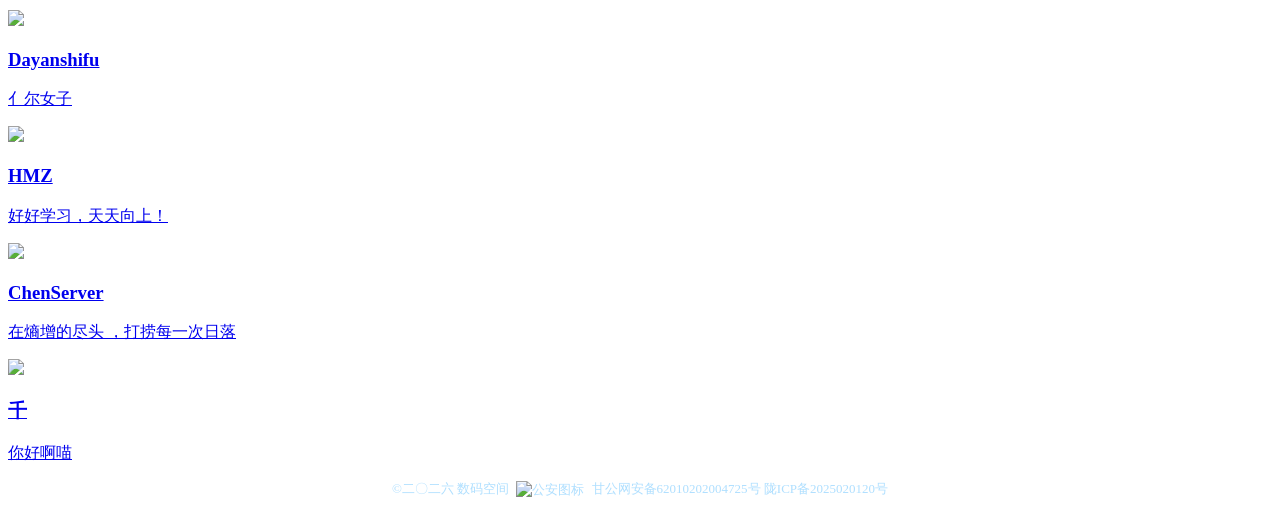
==== commit df865517: "1" ====
--- a/0/index.html
+++ b/0/index.html
@@ -6,7 +6,7 @@
   <meta name="viewport" content="width=device-width, initial-scale=1.0">
   <meta name="msvalidate.01" content="935899423EDA64570DB7C2E20B85C074" />
   <title>数码空间</title>
-  <link rel="stylesheet" href="css/all.css">
+  <link rel="stylesheet" href="0/css/all.css">
   <link rel="icon" type="image/x-icon"
     href="https://static.codemao.cn/pickduck/B1ozkjePlx.png?hash=FnTnQHCRnsdADVJxOXPKU7QRe4GU">
   <link rel="apple-touch-icon"
@@ -177,5 +177,5 @@
       document.getElementById("2year").innerHTML = a1;</script>
   </div>
 </body>
-<script src="js/simpleParallax.min.js"></script>
+<script src="0/js/simpleParallax.min.js"></script>
 </html>
